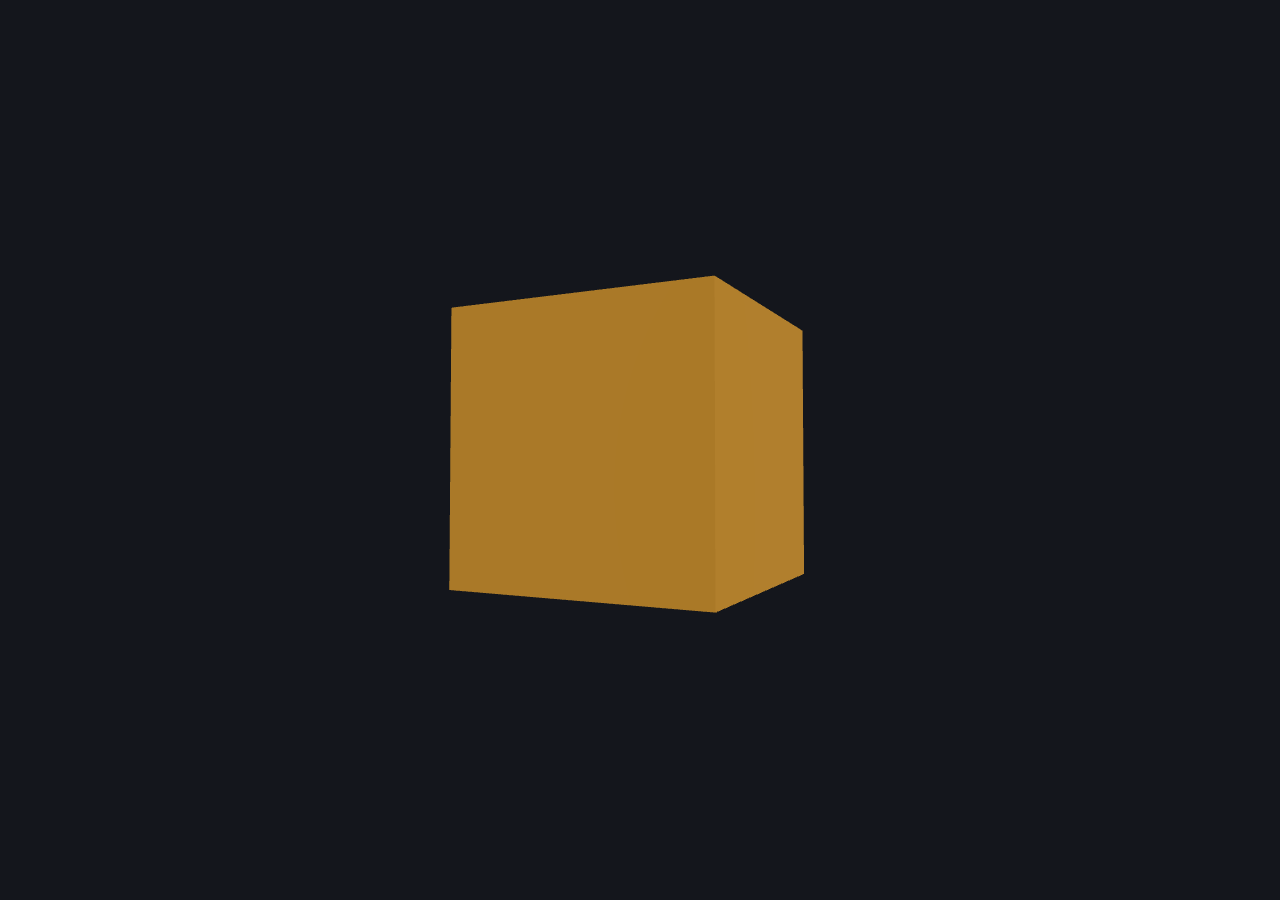
==== index.html @ c6f83300 "chore: scaffold project, test runner, local server, rng Co-Authored-By: Claude Fable 5.2 <noreply@an" ====
<!doctype html>
<html lang="de">
<head>
<meta charset="utf-8">
<meta name="viewport" content="width=device-width, initial-scale=1">
<title>AnimalWarrior</title>
<link rel="icon" href="data:,">
<link rel="stylesheet" href="styles.css">
</head>
<body>
<canvas id="game"></canvas>
<div id="ui"></div>
<script type="module" src="src/main.js"></script>
</body>
</html>
---- styles.css ----
html, body { margin: 0; height: 100%; overflow: hidden; background: #14161c; color: #eee; font-family: system-ui, sans-serif; }
#game { position: fixed; inset: 0; width: 100%; height: 100%; display: block; }
#ui { position: fixed; inset: 0; pointer-events: none; }
#ui > * { pointer-events: auto; }
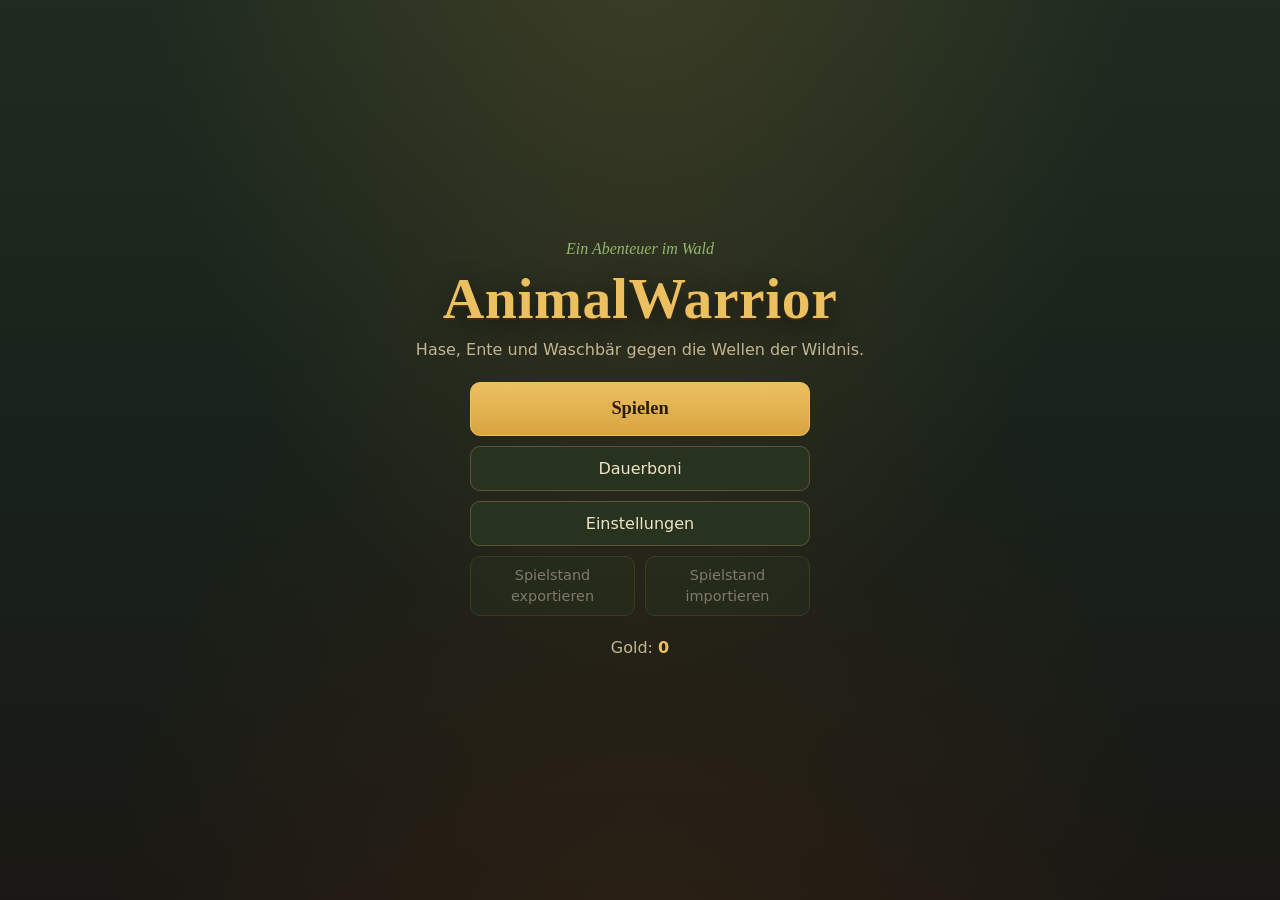
==== commit 75c008de: "feat: menus, hero creation, screen flow Co-Authored-By: Claude Opus 5.5 <noreply@anthropic.com>" ====
--- a/index.html
+++ b/index.html
@@ -10,6 +10,8 @@
 <body>
 <canvas id="game"></canvas>
 <div id="ui"></div>
+<main id="menu"></main>
+<div id="notice" hidden></div>
 <script type="module" src="src/main.js"></script>
 </body>
 </html>
--- a/styles.css
+++ b/styles.css
@@ -1,4 +1,241 @@
-html, body { margin: 0; height: 100%; overflow: hidden; background: #14161c; color: #eee; font-family: system-ui, sans-serif; }
+:root {
+  --bg-deep: #141c16;
+  --bg: #1d281f;
+  --panel: #27331f;
+  --panel-hi: #33402a;
+  --line: #5e5435;
+  --line-soft: rgba(233, 214, 166, 0.16);
+  --text: #f0e4c6;
+  --muted: #c3b590;
+  --accent: #d9a441;
+  --accent-hi: #ecc061;
+  --leaf: #93b56c;
+  --danger: #b4553c;
+  --focus: #f6d88a;
+  --serif: Georgia, 'Palatino Linotype', 'Book Antiqua', Palatino, serif;
+  --sans: system-ui, 'Segoe UI', Roboto, sans-serif;
+}
+
+html, body { margin: 0; height: 100%; overflow: hidden; background: var(--bg-deep); color: var(--text); font-family: var(--sans); }
 #game { position: fixed; inset: 0; width: 100%; height: 100%; display: block; }
 #ui { position: fixed; inset: 0; pointer-events: none; }
 #ui > * { pointer-events: auto; }
+
+/* Bildschirmwechsel: im Spiel ist die Menüebene weg, in Menüs die Spielfläche unsichtbar. */
+body:not([data-screen="game"]) #game,
+body:not([data-screen="game"]) #ui { visibility: hidden; }
+body[data-screen="game"] #menu { display: none; }
+
+/* ---------------------------------------------------------------- Menüebene */
+
+#menu {
+  position: fixed; inset: var(--notice-h, 0px) 0 0 0;
+  overflow-x: hidden; overflow-y: auto;
+  background:
+    radial-gradient(ellipse at 50% -10%, rgba(217, 164, 65, 0.16), transparent 55%),
+    radial-gradient(ellipse at 50% 120%, rgba(60, 40, 20, 0.55), transparent 60%),
+    linear-gradient(180deg, #1f2b20 0%, #18211a 55%, #1a1814 100%);
+  line-height: 1.45;
+}
+
+.screen {
+  box-sizing: border-box;
+  max-width: 1080px; min-height: 100%;
+  margin: 0 auto; padding: 28px 16px 32px;
+  display: flex; flex-direction: column; gap: 20px;
+}
+
+h1, h2, .card-title, .slot-name, .game-title { font-family: var(--serif); font-weight: 600; letter-spacing: 0.01em; }
+h1 { margin: 0; font-size: clamp(1.6rem, 5.5vw, 2.3rem); line-height: 1.15; }
+h1:focus { outline: none; }
+h2 { margin: 0 0 8px; font-size: 1.3rem; }
+p { margin: 0; }
+.subtitle, .muted, .hint { color: var(--muted); }
+.screen-header { display: flex; flex-direction: column; gap: 4px; }
+.screen-header::after {
+  content: ''; display: block; height: 1px; margin-top: 12px;
+  background: linear-gradient(90deg, var(--line), transparent);
+}
+
+/* ---------------------------------------------------------------- Knöpfe */
+
+.btn {
+  appearance: none; font: inherit; color: var(--text);
+  background: var(--panel); border: 1px solid var(--line); border-radius: 10px;
+  min-height: 44px; padding: 10px 18px; cursor: pointer;
+  transition: background 0.15s, border-color 0.15s, transform 0.1s;
+}
+.btn:hover:not(:disabled) { background: var(--panel-hi); border-color: var(--accent); }
+.btn:active:not(:disabled) { transform: translateY(1px); }
+.btn:disabled { opacity: 0.45; cursor: not-allowed; }
+.btn-primary {
+  color: #2a1c0a; font-weight: 700; border-color: var(--accent-hi);
+  background: linear-gradient(180deg, var(--accent-hi), var(--accent));
+}
+.btn-primary:hover:not(:disabled) { background: linear-gradient(180deg, #f4cf78, var(--accent-hi)); }
+.btn-large { min-height: 54px; font-size: 1.15rem; font-family: var(--serif); }
+.btn-danger { border-color: rgba(180, 85, 60, 0.7); }
+.btn-danger:hover:not(:disabled) { background: var(--danger); border-color: #d77a5f; }
+.btn-small { min-height: 36px; padding: 6px 12px; font-size: 0.9rem; }
+
+:focus-visible { outline: 3px solid var(--focus); outline-offset: 2px; }
+
+/* ---------------------------------------------------------------- Hauptmenü */
+
+.screen-main { justify-content: center; align-items: center; text-align: center; }
+.title-block { display: flex; flex-direction: column; gap: 6px; align-items: center; }
+.kicker { font-family: var(--serif); font-style: italic; color: var(--leaf); }
+.game-title {
+  font-size: clamp(1.8rem, 9vw, 3.6rem); color: var(--accent-hi); overflow-wrap: anywhere;
+  text-shadow: 0 2px 0 #3a2a10, 0 6px 24px rgba(0, 0, 0, 0.5);
+}
+.menu-list { display: flex; flex-direction: column; gap: 10px; width: 100%; max-width: 340px; }
+.menu-row { display: grid; grid-template-columns: 1fr 1fr; gap: 10px; }
+.menu-row .btn { font-size: 0.9rem; padding: 8px 10px; }
+.gold-line { color: var(--muted); }
+.gold-line strong { color: var(--accent-hi); }
+
+/* ---------------------------------------------------------------- Karten */
+
+.cards { display: grid; grid-template-columns: repeat(auto-fit, minmax(min(230px, 100%), 1fr)); gap: 14px; }
+.card {
+  appearance: none; font: inherit; color: var(--text); text-align: left;
+  display: flex; flex-direction: column; gap: 8px;
+  padding: 16px; border-radius: 14px; cursor: pointer;
+  background: linear-gradient(180deg, var(--panel-hi), var(--panel));
+  border: 2px solid var(--line);
+  box-shadow: 0 4px 14px rgba(0, 0, 0, 0.28);
+  transition: border-color 0.15s, transform 0.15s, box-shadow 0.15s;
+}
+.card:hover:not(:disabled) { border-color: var(--accent); transform: translateY(-2px); }
+.card[aria-pressed="true"] {
+  border-color: var(--accent-hi);
+  box-shadow: 0 0 0 2px rgba(236, 192, 97, 0.35), 0 8px 22px rgba(0, 0, 0, 0.4);
+  background: linear-gradient(180deg, #3d4a30, #2c3824);
+}
+.card[aria-pressed="true"] .card-title::after { content: ' ✓'; color: var(--accent-hi); }
+.card-title { font-size: 1.35rem; }
+.card-text { color: var(--text); }
+.card-action { margin-top: auto; color: var(--accent-hi); font-weight: 600; }
+.card.locked { cursor: not-allowed; opacity: 0.6; filter: saturate(0.5); }
+.badge {
+  align-self: flex-start; padding: 2px 10px; border-radius: 999px;
+  border: 1px solid var(--line); color: var(--muted); font-size: 0.85rem;
+}
+
+.stats { display: grid; grid-template-columns: auto 1fr; gap: 4px 12px; margin: 4px 0 0; font-size: 0.95rem; }
+.stats dt { color: var(--muted); }
+.stats dd { margin: 0; font-weight: 600; overflow-wrap: break-word; min-width: 0; }
+.traits { display: flex; flex-direction: column; gap: 2px; font-size: 0.95rem; }
+.traits-label { color: var(--muted); }
+.traits ul { margin: 0; padding: 0; list-style: none; }
+.traits li { font-weight: 600; padding-left: 1em; text-indent: -1em; }
+.traits li::before { content: '✦ '; color: var(--leaf); font-weight: 400; }
+
+/* Auswahlschritte: Vorschau neben (breit) oder über (schmal) den Karten. */
+.choose { display: grid; grid-template-columns: 1fr; gap: 16px; align-items: start; }
+.preview-frame {
+  justify-self: center; padding: 8px; border-radius: 16px;
+  background: #2c3a2a; border: 2px solid var(--line);
+  box-shadow: inset 0 0 30px rgba(0, 0, 0, 0.35), 0 6px 18px rgba(0, 0, 0, 0.3);
+  line-height: 0;
+}
+.figure-preview { width: 240px; max-width: 100%; height: auto; border-radius: 10px; }
+.preview-small .figure-preview { width: 180px; }
+@media (min-width: 760px) {
+  .choose { grid-template-columns: auto 1fr; }
+  .choose .preview-frame { position: sticky; top: 0; }
+  .choose .cards { grid-template-columns: repeat(auto-fit, minmax(min(190px, 100%), 1fr)); }
+}
+@media (max-width: 520px) {
+  .figure-preview { width: 170px; }
+  .preview-small .figure-preview { width: 140px; }
+  .card { padding: 12px 14px; }
+}
+
+/* ---------------------------------------------------------------- Heldenauswahl */
+
+.slots {
+  list-style: none; margin: 0; padding: 0;
+  display: grid; grid-template-columns: repeat(auto-fill, minmax(min(260px, 100%), 1fr)); gap: 14px;
+}
+.slot {
+  position: relative; display: flex; flex-direction: column;
+  border-radius: 14px; border: 2px solid var(--line);
+  background: linear-gradient(180deg, var(--panel-hi), var(--panel));
+  box-shadow: 0 4px 14px rgba(0, 0, 0, 0.28);
+}
+.slot:hover { border-color: var(--accent); }
+.slot-main {
+  appearance: none; font: inherit; color: inherit; text-align: left; background: none; border: 0;
+  display: flex; flex-direction: column; gap: 4px; padding: 16px 16px 12px; border-radius: 12px; cursor: pointer;
+  flex: 1;
+}
+.slot-main:disabled { cursor: not-allowed; opacity: 0.5; }
+.slot-name { font-size: 1.3rem; overflow-wrap: anywhere; }
+.slot-meta { color: var(--muted); }
+.slot-best strong { color: var(--accent-hi); }
+.slot-delete { align-self: flex-end; margin: 0 12px 12px; }
+.slot-new { border-style: dashed; background: rgba(39, 51, 31, 0.5); }
+.slot-new .slot-main { align-items: center; text-align: center; justify-content: center; min-height: 120px; }
+.slot-plus { font-size: 2rem; line-height: 1; color: var(--accent-hi); }
+
+/* ---------------------------------------------------------------- Modus, Name */
+
+.hero-badge {
+  align-self: flex-start; padding: 8px 14px; border-radius: 10px;
+  background: rgba(0, 0, 0, 0.2); border: 1px solid var(--line-soft);
+  overflow-wrap: anywhere;
+}
+.cards-2 { grid-template-columns: repeat(auto-fit, minmax(min(240px, 100%), 1fr)); }
+.mode-card { min-height: 170px; }
+
+.panel {
+  padding: 16px; border-radius: 14px; border: 1px solid var(--line);
+  background: rgba(39, 51, 31, 0.75);
+  display: flex; flex-direction: column; gap: 12px;
+}
+.panel ul { margin: 0; padding-left: 1.2em; }
+.name-layout { display: grid; grid-template-columns: 1fr; gap: 16px; align-items: start; }
+@media (min-width: 640px) { .name-layout { grid-template-columns: auto 1fr; } }
+.summary-line { font-size: 1.1rem; }
+.name-form { display: flex; flex-direction: column; gap: 6px; }
+.name-form label { font-family: var(--serif); font-size: 1.1rem; }
+.name-form input {
+  box-sizing: border-box; width: 100%; max-width: 360px;
+  font: inherit; font-size: 1.1rem; color: var(--text);
+  background: #151d16; border: 1px solid var(--line); border-radius: 8px; padding: 10px 12px;
+}
+.name-form input:focus-visible { border-color: var(--accent-hi); }
+.hint { font-size: 0.9rem; }
+.placeholder-text { color: var(--muted); }
+
+.screen-footer {
+  margin-top: auto; padding-top: 8px;
+  display: flex; justify-content: space-between; align-items: center; gap: 10px; flex-wrap: wrap;
+}
+
+/* ---------------------------------------------------------------- Dialog, Meldung */
+
+.dialog-backdrop {
+  position: fixed; inset: 0; z-index: 20;
+  display: flex; align-items: center; justify-content: center; padding: 16px;
+  background: rgba(8, 10, 8, 0.65);
+}
+.dialog {
+  box-sizing: border-box; width: 100%; max-width: 380px; padding: 20px;
+  border-radius: 14px; border: 2px solid var(--line);
+  background: linear-gradient(180deg, var(--panel-hi), var(--panel));
+  box-shadow: 0 12px 40px rgba(0, 0, 0, 0.5);
+  overflow-wrap: anywhere;
+}
+.dialog p { margin-bottom: 16px; }
+.dialog-buttons { display: flex; justify-content: flex-end; gap: 10px; flex-wrap: wrap; }
+
+#notice {
+  position: fixed; top: 0; left: 0; right: 0; z-index: 30;
+  padding: 10px 16px; text-align: center; font-weight: 600;
+  background: #e6d3a0; color: #2b1f0b; border-bottom: 2px solid #b08a3c;
+  box-shadow: 0 2px 10px rgba(0, 0, 0, 0.35);
+}
+#notice[hidden] { display: none; }
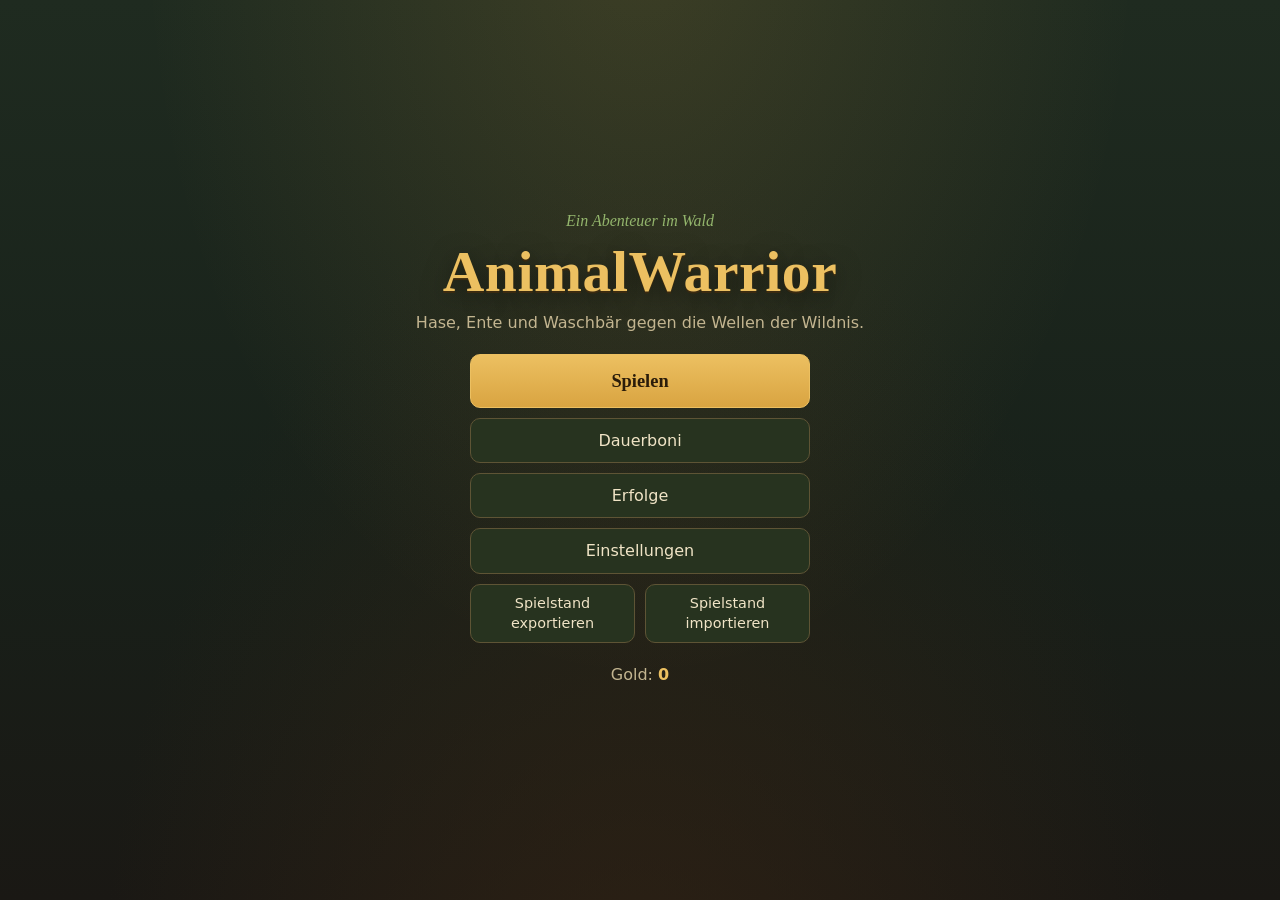
==== commit 90079bd6: "feat: pointer and touch steering Co-Authored-By: Claude Sonnet 5.5 <noreply@anthropic.com>" ====
--- a/index.html
+++ b/index.html
@@ -2,7 +2,7 @@
 <html lang="de">
 <head>
 <meta charset="utf-8">
-<meta name="viewport" content="width=device-width, initial-scale=1">
+<meta name="viewport" content="width=device-width, initial-scale=1, viewport-fit=cover, user-scalable=no">
 <title>AnimalWarrior</title>
 <link rel="icon" href="data:,">
 <link rel="stylesheet" href="styles.css">
--- a/styles.css
+++ b/styles.css
@@ -16,8 +16,11 @@
   --sans: system-ui, 'Segoe UI', Roboto, sans-serif;
 }
 
-html, body { margin: 0; height: 100%; overflow: hidden; background: var(--bg-deep); color: var(--text); font-family: var(--sans); }
-#game { position: fixed; inset: 0; width: 100%; height: 100%; display: block; }
+html, body { margin: 0; height: 100%; overflow: hidden; overscroll-behavior: none; background: var(--bg-deep); color: var(--text); font-family: var(--sans); }
+#game {
+  position: fixed; inset: 0; width: 100%; height: 100%; display: block;
+  touch-action: none; user-select: none; -webkit-user-select: none; -webkit-touch-callout: none;
+}
 #ui { position: fixed; inset: 0; pointer-events: none; }
 #ui > * { pointer-events: auto; }
 
@@ -239,3 +242,297 @@
   box-shadow: 0 2px 10px rgba(0, 0, 0, 0.35);
 }
 #notice[hidden] { display: none; }
+
+/* ---------------------------------------------------------------- Anzeige im Spiel */
+
+#ui > .hud { pointer-events: none; }
+.hud {
+  position: absolute; inset: 0;
+  font-family: var(--sans); color: #fff; text-shadow: 0 1px 2px rgba(0, 0, 0, 0.8);
+  --hud-top: calc(var(--notice-h, 0px) + 10px);
+}
+.hud-top {
+  position: absolute; top: var(--hud-top); left: 12px; right: 12px;
+  display: grid; grid-template-columns: minmax(0, 1fr) auto minmax(0, 1fr); align-items: start; gap: 10px;
+}
+.hud-vitals { display: flex; flex-direction: column; gap: 5px; width: 100%; max-width: 300px; }
+.hud-xp-row { display: flex; align-items: center; gap: 6px; }
+.hud-level {
+  flex: none; min-width: 2.6em; padding: 1px 6px; border-radius: 6px; text-align: center;
+  font-weight: 800; font-size: 0.85rem; color: #2a1c0a; text-shadow: none;
+  background: linear-gradient(180deg, var(--accent-hi), var(--accent));
+}
+.hud-bar {
+  position: relative; flex: 1; min-width: 0; height: 18px; overflow: hidden;
+  border-radius: 9px; border: 1px solid rgba(0, 0, 0, 0.6);
+  background: rgba(15, 18, 14, 0.72); box-shadow: 0 1px 4px rgba(0, 0, 0, 0.4);
+}
+.hud-bar-fill {
+  position: absolute; inset: 0; transform-origin: left center; transform: scaleX(0);
+  transition: transform 0.12s linear;
+}
+.hud-bar-text {
+  position: absolute; inset: 0; display: flex; align-items: center; justify-content: center;
+  font-size: 0.75rem; font-weight: 700; line-height: 1; white-space: nowrap;
+}
+.hud-hp { height: 20px; flex: none; }
+.hud-hp .hud-bar-fill { background: linear-gradient(180deg, #e0644c, #a8321f); }
+.hud-xp { height: 12px; }
+.hud-xp .hud-bar-fill { background: linear-gradient(180deg, #7fdcff, #3a8fc0); }
+.hud-xp .hud-bar-text { font-size: 0.65rem; }
+.hud-timer {
+  justify-self: center; padding: 2px 12px; border-radius: 10px;
+  font-family: var(--serif); font-size: 1.5rem; font-weight: 600; font-variant-numeric: tabular-nums;
+  background: rgba(15, 18, 14, 0.5);
+}
+.hud-counters {
+  justify-self: end; display: flex; gap: 6px 10px; flex-wrap: wrap; justify-content: flex-end;
+  font-weight: 700; font-variant-numeric: tabular-nums;
+}
+.hud-counters > span { display: inline-flex; align-items: center; gap: 5px; padding: 2px 8px; border-radius: 8px; background: rgba(15, 18, 14, 0.5); }
+.hud-gold .hud-icon { color: #ffd040; }
+.hud-kills .hud-icon { color: #e8b8a8; }
+/* Bär und Schatten stehen untereinander, darunter der Spruch des Schattens. */
+.hud-bosses {
+  position: absolute; top: calc(var(--hud-top) + 58px); left: 50%; transform: translateX(-50%);
+  width: min(520px, calc(100% - 24px)); display: flex; flex-direction: column; align-items: center; gap: 6px;
+}
+.hud-boss { width: 100%; display: flex; flex-direction: column; align-items: center; gap: 3px; }
+.hud-boss[hidden] { display: none; }
+.hud-boss-name { font-family: var(--serif); font-weight: 600; font-size: 1.05rem; letter-spacing: 0.04em; }
+.hud-boss-bar { width: 100%; flex: none; height: 16px; border-color: #3a0d08; }
+.hud-boss-bar .hud-bar-fill { background: linear-gradient(180deg, #c8402c, #6e1a10); }
+.hud-shadow-head { display: flex; align-items: baseline; gap: 10px; }
+.hud-shadow .hud-boss-name { color: #d9c4ff; }
+.hud-shadow-time { font-weight: 700; font-size: 0.85rem; font-variant-numeric: tabular-nums; color: #d9c4ff; }
+.hud-shadow-bar { width: 100%; flex: none; height: 14px; border-color: #1e0f38; }
+.hud-shadow-bar .hud-bar-fill { background: linear-gradient(180deg, #9a6cf0, #45208a); }
+.hud-taunt {
+  position: relative; margin-top: 6px; max-width: 100%; padding: 6px 14px; border-radius: 14px; box-sizing: border-box;
+  font-weight: 700; font-size: 0.95rem; font-style: italic; text-align: center; color: #f1e8ff;
+  background: rgba(36, 20, 62, 0.88); border: 1px solid #7a52c8; box-shadow: 0 2px 8px rgba(0, 0, 0, 0.5);
+  animation: hud-taunt-in 0.18s ease-out;
+}
+.hud-taunt::before {
+  content: ''; position: absolute; top: -7px; left: 50%; margin-left: -6px;
+  border: 6px solid transparent; border-top: 0; border-bottom: 7px solid #7a52c8;
+}
+.hud-taunt[hidden] { display: none; }
+@keyframes hud-taunt-in { from { opacity: 0; transform: translateY(-4px) scale(0.96); } to { opacity: 1; transform: none; } }
+.hud-abilities {
+  position: absolute; bottom: 12px; left: 50%; transform: translateX(-50%);
+  margin: 0; padding: 0; list-style: none; display: flex; gap: 8px;
+}
+.hud-ability {
+  position: relative; width: 40px; height: 40px; border-radius: 9px; box-sizing: border-box;
+  display: flex; align-items: center; justify-content: center;
+  background: color-mix(in srgb, var(--ability-color, #fff) 35%, #1a1f18);
+  border: 2px solid var(--ability-color, #fff); box-shadow: 0 2px 6px rgba(0, 0, 0, 0.5);
+}
+.hud-ability[hidden] { display: none; }
+.hud-ability-initials { font-weight: 800; font-size: 0.9rem; letter-spacing: 0.02em; }
+.hud-ability-level {
+  position: absolute; right: -6px; bottom: -6px; min-width: 16px; height: 16px; padding: 0 3px; box-sizing: border-box;
+  border-radius: 8px; font-size: 0.7rem; font-weight: 800; line-height: 16px; text-align: center;
+  color: #2a1c0a; text-shadow: none; background: var(--accent-hi);
+}
+@media (max-width: 520px) {
+  /* Schmal: Leben/Erfahrung links und Zähler rechts in der ersten Zeile, Timer darunter in der Mitte. */
+  .hud-top { left: 8px; right: 8px; gap: 4px 8px; grid-template-columns: minmax(0, 1fr) auto; }
+  .hud-vitals { max-width: none; }
+  .hud-timer { grid-column: 1 / -1; grid-row: 2; font-size: 1.15rem; padding: 1px 8px; }
+  .hud-counters { flex-direction: column; align-items: flex-end; gap: 4px; font-size: 0.85rem; }
+  .hud-bosses { top: calc(var(--hud-top) + 92px); gap: 4px; }
+  .hud-boss-name { font-size: 0.95rem; }
+  .hud-taunt { font-size: 0.85rem; padding: 5px 10px; }
+  .hud-ability { width: 34px; height: 34px; }
+}
+/* Steuerkreuz für Finger und Maus: Ring am Ansatzpunkt, Knopf in Zugrichtung. */
+.stick-ring, .stick-knob {
+  position: absolute; left: 0; top: 0; border-radius: 50%; pointer-events: none; will-change: transform;
+}
+.stick-ring { box-sizing: border-box; border: 2px solid rgba(240, 228, 198, 0.35); background: rgba(240, 228, 198, 0.06); }
+.stick-knob { background: rgba(236, 192, 97, 0.5); border: 2px solid rgba(246, 216, 138, 0.7); box-sizing: border-box; }
+.stick-ring[hidden], .stick-knob[hidden] { display: none; }
+#ui > .stick-ring, #ui > .stick-knob { pointer-events: none; }
+.fps-readout {
+  position: absolute; left: 12px; bottom: 60px; pointer-events: none;
+  font: 600 14px var(--sans); color: #fff; text-shadow: 0 1px 2px #000;
+}
+
+/* ---------------------------------------------------------------- Pause und Level-up */
+
+.overlay {
+  position: absolute; inset: 0; z-index: 5; box-sizing: border-box;
+  display: flex; align-items: center; justify-content: center;
+  padding: calc(var(--notice-h, 0px) + 16px) 16px 16px;
+  background: rgba(8, 10, 8, 0.55); overflow-y: auto;
+}
+.overlay[hidden] { display: none; }
+.pause-box, .levelup-box {
+  box-sizing: border-box; width: 100%; margin: auto; padding: 20px;
+  border-radius: 16px; border: 2px solid var(--line);
+  background: linear-gradient(180deg, rgba(51, 64, 42, 0.97), rgba(39, 51, 31, 0.97));
+  box-shadow: 0 12px 40px rgba(0, 0, 0, 0.5);
+}
+.pause-box:focus, .levelup-box:focus { outline: none; }
+.pause-box { max-width: 320px; display: flex; flex-direction: column; gap: 12px; text-align: center; }
+.pause-box h2 { font-size: 1.8rem; margin: 0; }
+.levelup-box { max-width: 920px; display: flex; flex-direction: column; gap: 6px; }
+.levelup-box h2 { margin: 0; font-size: 1.6rem; color: var(--accent-hi); text-align: center; }
+.levelup-hint { color: var(--muted); text-align: center; margin-bottom: 8px; }
+.levelup-cards { display: grid; grid-template-columns: repeat(3, minmax(0, 1fr)); gap: 12px; }
+.levelup-card {
+  position: relative; appearance: none; font: inherit; color: var(--text); text-align: left; cursor: pointer;
+  display: flex; flex-direction: column; align-items: flex-start; gap: 10px; padding: 16px;
+  border-radius: 14px; border: 2px solid var(--line);
+  background: linear-gradient(180deg, var(--panel-hi), var(--panel));
+  box-shadow: 0 4px 14px rgba(0, 0, 0, 0.3);
+  transition: border-color 0.15s, transform 0.15s;
+}
+.levelup-card:hover, .levelup-card:focus-visible { border-color: var(--accent-hi); transform: translateY(-2px); }
+.levelup-key {
+  position: absolute; top: 10px; right: 10px; width: 24px; height: 24px; border-radius: 6px;
+  display: flex; align-items: center; justify-content: center;
+  font-weight: 800; font-size: 0.85rem; color: var(--muted); border: 1px solid var(--line);
+}
+.levelup-icon {
+  flex: none; width: 46px; height: 46px; border-radius: 10px; box-sizing: border-box;
+  display: flex; align-items: center; justify-content: center;
+  font-weight: 800; font-size: 1.05rem; color: #fff; text-shadow: 0 1px 2px rgba(0, 0, 0, 0.8);
+  background: color-mix(in srgb, var(--ability-color, #8a9a70) 40%, #1a1f18);
+  border: 2px solid var(--ability-color, #8a9a70);
+}
+.levelup-icon-bonus { --ability-color: var(--leaf); }
+.levelup-icon-gold { --ability-color: #ffd040; color: #ffd040; }
+.levelup-icon-heal { --ability-color: #86e07a; color: #86e07a; }
+.levelup-body { display: flex; flex-direction: column; gap: 4px; min-width: 0; overflow-wrap: break-word; }
+.levelup-card { min-width: 0; }
+.levelup-name { font-family: var(--serif); font-size: 1.3rem; font-weight: 600; padding-right: 26px; }
+.levelup-kind { color: var(--leaf); font-size: 0.9rem; font-weight: 600; }
+.levelup-newAbility .levelup-kind { color: var(--accent-hi); }
+.levelup-text { font-size: 0.95rem; }
+@media (max-width: 700px) {
+  .levelup-cards { grid-template-columns: minmax(0, 1fr); gap: 8px; }
+  .levelup-card { flex-direction: row; align-items: center; gap: 10px; padding: 10px 34px 10px 10px; }
+  .levelup-key { top: 8px; right: 8px; width: 20px; height: 20px; font-size: 0.75rem; }
+  .levelup-icon { width: 36px; height: 36px; font-size: 0.9rem; }
+  .levelup-name { font-size: 1.1rem; padding-right: 0; }
+  .levelup-text { font-size: 0.9rem; }
+  .levelup-box { padding: 14px 10px; }
+  .overlay { padding-left: 8px; padding-right: 8px; }
+}
+
+/* ---------------------------------------------------------------- Ergebnis */
+
+.result-stats { margin: 0; display: grid; grid-template-columns: repeat(auto-fit, minmax(min(150px, 100%), 1fr)); gap: 10px; }
+.result-stat { padding: 12px 14px; border-radius: 12px; border: 1px solid var(--line-soft); background: rgba(0, 0, 0, 0.2); }
+.result-stat dt { color: var(--muted); font-size: 0.9rem; }
+.result-stat dd {
+  margin: 2px 0 0; font-family: var(--serif); font-size: 1.6rem; font-weight: 600;
+  display: flex; flex-wrap: wrap; align-items: center; gap: 4px 10px;
+}
+.badge-best { font-family: var(--sans); font-size: 0.8rem; color: var(--accent-hi); border-color: var(--accent); }
+.damage-bars { list-style: none; margin: 0; padding: 0; display: flex; flex-direction: column; gap: 8px; }
+.damage-row { display: grid; grid-template-columns: minmax(7em, auto) 1fr auto; align-items: center; gap: 10px; }
+.damage-name { font-weight: 600; }
+.damage-track { height: 14px; border-radius: 7px; background: rgba(0, 0, 0, 0.3); overflow: hidden; }
+.damage-fill { display: block; height: 100%; border-radius: 7px; background: var(--ability-color, var(--accent)); }
+.damage-value { color: var(--muted); font-variant-numeric: tabular-nums; font-size: 0.9rem; }
+@media (max-width: 520px) {
+  .damage-row { grid-template-columns: 1fr auto; gap: 2px 10px; }
+  .damage-track { grid-column: 1 / -1; grid-row: 2; }
+}
+
+/* ---------------------------------------------------------------- Dauerboni-Laden, Einstellungen */
+
+.shop-list {
+  list-style: none; margin: 0; padding: 0;
+  display: grid; grid-template-columns: repeat(auto-fill, minmax(min(300px, 100%), 1fr)); gap: 14px;
+}
+.shop-item {
+  display: flex; flex-direction: column; gap: 8px; min-width: 0; padding: 14px 16px;
+  border-radius: 14px; border: 2px solid var(--line);
+  background: linear-gradient(180deg, var(--panel-hi), var(--panel));
+  box-shadow: 0 4px 14px rgba(0, 0, 0, 0.28);
+}
+.shop-head { display: flex; flex-wrap: wrap; align-items: baseline; justify-content: space-between; gap: 2px 10px; }
+.shop-name { font-family: var(--serif); font-size: 1.25rem; font-weight: 600; overflow-wrap: anywhere; }
+.shop-level { color: var(--muted); font-size: 0.9rem; white-space: nowrap; }
+.shop-pips { display: inline-flex; gap: 3px; margin-right: 4px; vertical-align: middle; }
+.pip { width: 9px; height: 9px; border-radius: 50%; border: 1px solid var(--line); background: rgba(0, 0, 0, 0.25); }
+.pip-on { background: var(--accent-hi); border-color: var(--accent-hi); }
+.shop-desc { overflow-wrap: break-word; }
+.shop-effect { color: var(--leaf); font-size: 0.95rem; font-weight: 600; }
+.shop-buyrow { margin-top: auto; padding-top: 4px; display: flex; flex-wrap: wrap; align-items: center; gap: 6px 12px; }
+.shop-missing { font-size: 0.9rem; }
+
+.settings-list { display: flex; flex-direction: column; gap: 14px; max-width: 520px; }
+.setting { margin: 0; min-width: 0; }
+fieldset.setting { box-sizing: border-box; }
+.setting-head { display: flex; justify-content: space-between; align-items: baseline; gap: 10px; }
+.setting-label { font-family: var(--serif); font-size: 1.15rem; padding: 0; }
+.setting-value { color: var(--accent-hi); font-weight: 700; font-variant-numeric: tabular-nums; }
+.slider { width: 100%; height: 32px; margin: 0; accent-color: var(--accent); cursor: pointer; }
+.option {
+  display: flex; align-items: flex-start; gap: 10px; padding: 10px 12px; border-radius: 10px; cursor: pointer;
+  border: 1px solid var(--line-soft); background: rgba(0, 0, 0, 0.15);
+}
+.option:has(input:checked) { border-color: var(--accent-hi); background: rgba(236, 192, 97, 0.1); }
+.option:has(input:focus-visible) { outline: 3px solid var(--focus); outline-offset: 2px; }
+.option input { margin: 4px 0 0; width: 18px; height: 18px; flex: none; accent-color: var(--accent); }
+.option-body { display: flex; flex-direction: column; min-width: 0; }
+.option-title { font-weight: 700; }
+.option-text { font-size: 0.9rem; overflow-wrap: break-word; }
+
+/* ---------------------------------------------------------------- Erfolge */
+
+/* Einblendung: im Spiel unten (oben liegen die Leisten, in der Mitte der Held), sonst oben unter der Meldungsleiste. */
+.toasts {
+  position: fixed; left: 50%; transform: translateX(-50%); z-index: 15;
+  top: calc(var(--notice-h, 0px) + 12px);
+  width: min(420px, calc(100% - 24px)); pointer-events: none;
+  display: flex; flex-direction: column; align-items: stretch;
+}
+body[data-screen="game"] .toasts { top: auto; bottom: 64px; }
+.toast {
+  box-sizing: border-box; padding: 10px 14px; border-radius: 12px;
+  display: grid; grid-template-columns: minmax(0, 1fr) auto; gap: 2px 12px; align-items: baseline;
+  background: linear-gradient(180deg, rgba(58, 48, 22, 0.96), rgba(36, 30, 14, 0.96));
+  border: 2px solid var(--accent-hi); color: var(--text);
+  box-shadow: 0 6px 22px rgba(0, 0, 0, 0.55), 0 0 0 3px rgba(236, 192, 97, 0.18);
+  overflow-wrap: anywhere;
+  animation: toast-in 0.25s ease-out;
+  transition: opacity 0.3s, transform 0.3s;
+}
+.toast-out { opacity: 0; transform: translateY(6px); }
+.toast-kicker { grid-column: 1 / -1; font-size: 0.72rem; letter-spacing: 0.08em; text-transform: uppercase; color: var(--accent-hi); }
+.toast-title { font-family: var(--serif); font-size: 1.15rem; font-weight: 600; }
+.toast-gold { color: var(--accent-hi); font-weight: 700; white-space: nowrap; }
+.toast-line { grid-column: 1 / -1; font-size: 0.95rem; font-style: italic; }
+@keyframes toast-in { from { opacity: 0; transform: translateY(8px); } to { opacity: 1; transform: none; } }
+@media (prefers-reduced-motion: reduce) { .toast { animation: none; } }
+
+.achievement-list {
+  list-style: none; margin: 0; padding: 0;
+  display: grid; grid-template-columns: repeat(auto-fill, minmax(min(300px, 100%), 1fr)); gap: 12px;
+}
+.achievement {
+  display: flex; flex-direction: column; gap: 4px; min-width: 0; padding: 12px 14px;
+  border-radius: 12px; border: 2px solid var(--line-soft); background: rgba(0, 0, 0, 0.18);
+  overflow-wrap: anywhere;
+}
+.achievement-done {
+  border-color: var(--accent-hi);
+  background: linear-gradient(180deg, rgba(74, 62, 30, 0.7), rgba(39, 51, 31, 0.8));
+  box-shadow: 0 0 0 2px rgba(236, 192, 97, 0.2), 0 4px 14px rgba(0, 0, 0, 0.28);
+}
+.achievement-title { font-family: var(--serif); font-size: 1.2rem; font-weight: 600; }
+.achievement-done .achievement-title::before { content: '★ '; color: var(--accent-hi); }
+.achievement-locked .achievement-title { color: var(--muted); }
+.achievement-condition { color: var(--muted); font-size: 0.92rem; }
+.achievement-line { font-style: italic; }
+.achievement-locked .achievement-line { color: var(--muted); letter-spacing: 0.2em; }
+.achievement-meta { margin-top: auto; padding-top: 4px; display: flex; flex-wrap: wrap; gap: 2px 12px; font-size: 0.85rem; }
+.achievement-gold { color: var(--accent-hi); font-weight: 700; }
+.achievement-date { color: var(--muted); }
